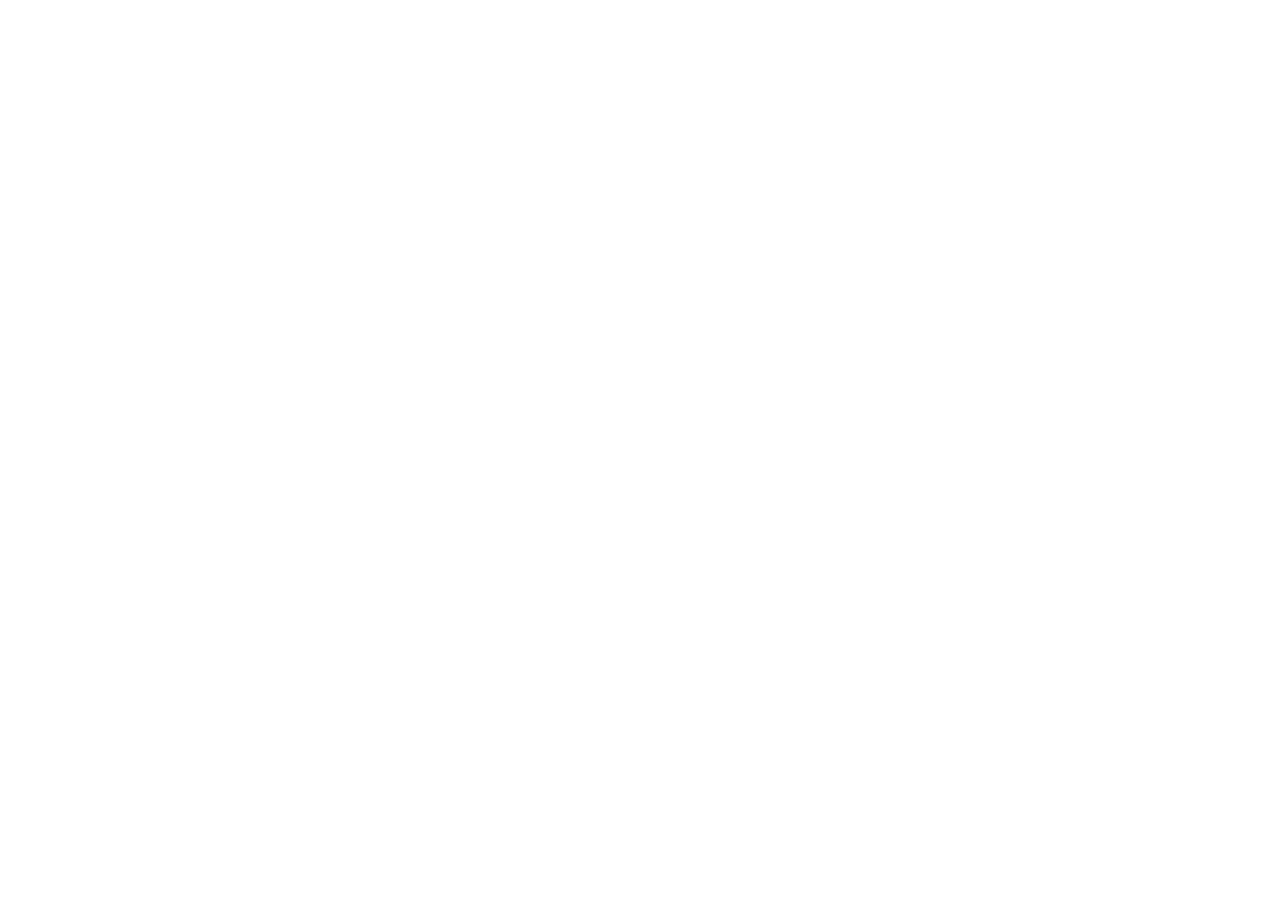
==== index.html @ 86746a3b "file structure set up" ====
<!DOCTYPE html>
<html lang="en">
<head>
    <meta charset="UTF-8">
    <meta name="viewport" content="width=device-width, initial-scale=1.0">
    <link rel="stylesheet" href="css/style.css">
    <title>Fishquation</title>
</head>
<body>











    
    <script src="js/script.js"></script>
</body>
</html>
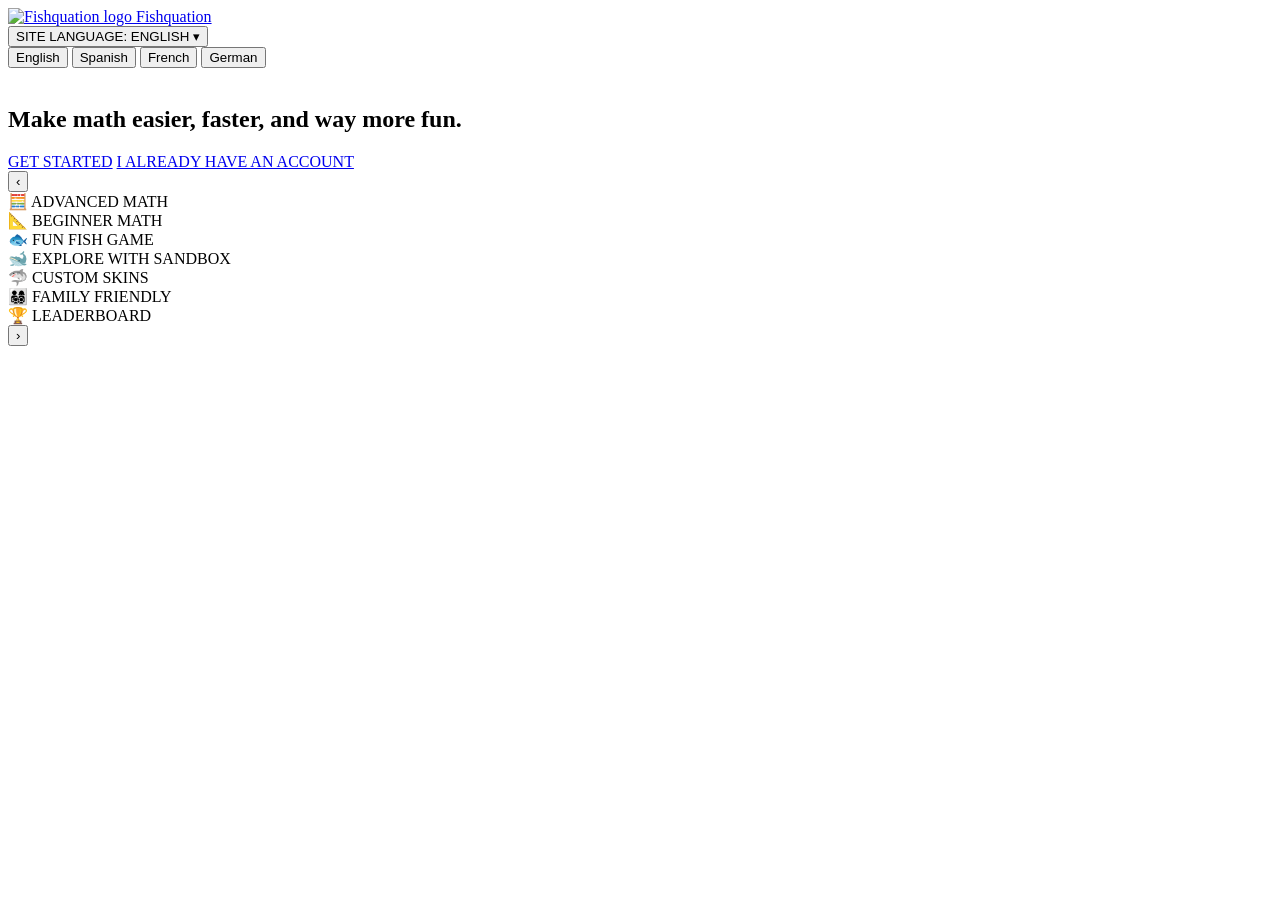
==== commit 5300c2e6: "implemented starting page of website" ====
--- a/index.html
+++ b/index.html
@@ -1,24 +1,66 @@
 <!DOCTYPE html>
 <html lang="en">
 <head>
-    <meta charset="UTF-8">
-    <meta name="viewport" content="width=device-width, initial-scale=1.0">
-    <link rel="stylesheet" href="css/style.css">
-    <title>Fishquation</title>
+  <meta charset="utf-8" />
+  <meta name="viewport" content="width=device-width, initial-scale=1" />
+  <title>Fishquation</title>
+  <link rel="stylesheet" href="css/style.css" />
 </head>
-<body>
+<body class="landing">
+  <header class="topbar landing-topbar">
+    <a class="brand landing-brand" href="index.html" aria-label="Fishquation Home">
+      <img class="brand-logo" src="images/logo.png" alt="Fishquation logo" />
+      <span class="brand-text">Fishquation</span>
+    </a>
 
+    <div class="topbar-right">
+      <button class="lang-btn" type="button" aria-label="Site language" id="langBtn">
+        <span class="lang-label">SITE LANGUAGE: ENGLISH</span>
+        <span class="chev" aria-hidden="true">▾</span>
+      </button>
 
+      <div class="lang-menu" id="langMenu" aria-hidden="true">
+        <button class="lang-item" type="button">English</button>
+        <button class="lang-item" type="button">Spanish</button>
+        <button class="lang-item" type="button">French</button>
+        <button class="lang-item" type="button">German</button>
+      </div>
+    </div>
+  </header>
 
+  <main class="hero landing-hero">
+    <section class="hero-inner landing-hero-inner">
+      <div class="hero-visual landing-hero-visual" aria-hidden="true">
+        <img class="hero-logo" src="images/logo.png" alt="" />
+      </div>
 
+      <div class="hero-copy landing-hero-copy">
+        <h1 class="headline landing-headline">Make math easier, faster, and way more fun.</h1>
 
+       <div class="cta landing-cta">
+          <a class="btn btn-primary landing-btn-primary" href="signup.html">GET STARTED</a>
+          <a class="btn btn-outline landing-btn-outline" href="login.html">I ALREADY HAVE AN ACCOUNT</a>
+        </div>
+      </div>
+    </section>
+  </main>
 
+  <footer class="lang-strip landing-strip">
+    <button class="strip-arrow" type="button" data-dir="-1" aria-label="Scroll left">‹</button>
 
+    <div class="strip-track" id="stripTrack" role="list">
+      <div class="pill" role="listitem"><span class="flag">🧮</span> ADVANCED MATH</div>
+      <div class="pill" role="listitem"><span class="flag">📐</span> BEGINNER MATH</div>
+      <div class="pill" role="listitem"><span class="flag">🐟</span> FUN FISH GAME</div>
+      <div class="pill" role="listitem"><span class="flag">🐋</span> EXPLORE WITH SANDBOX</div>
+      <div class="pill" role="listitem"><span class="flag">🦈</span> CUSTOM SKINS</div>
+      <div class="pill" role="listitem"><span class="flag">👨‍👩‍👧‍👦</span> FAMILY FRIENDLY</div>
+      <div class="pill" role="listitem"><span class="flag">🏆</span> LEADERBOARD</div>
+    </div>
 
+    <button class="strip-arrow" type="button" data-dir="1" aria-label="Scroll right">›</button>
+  </footer>
 
-
-
-    
-    <script src="js/script.js"></script>
+  <script src="js/script.js"></script>
 </body>
 </html>
